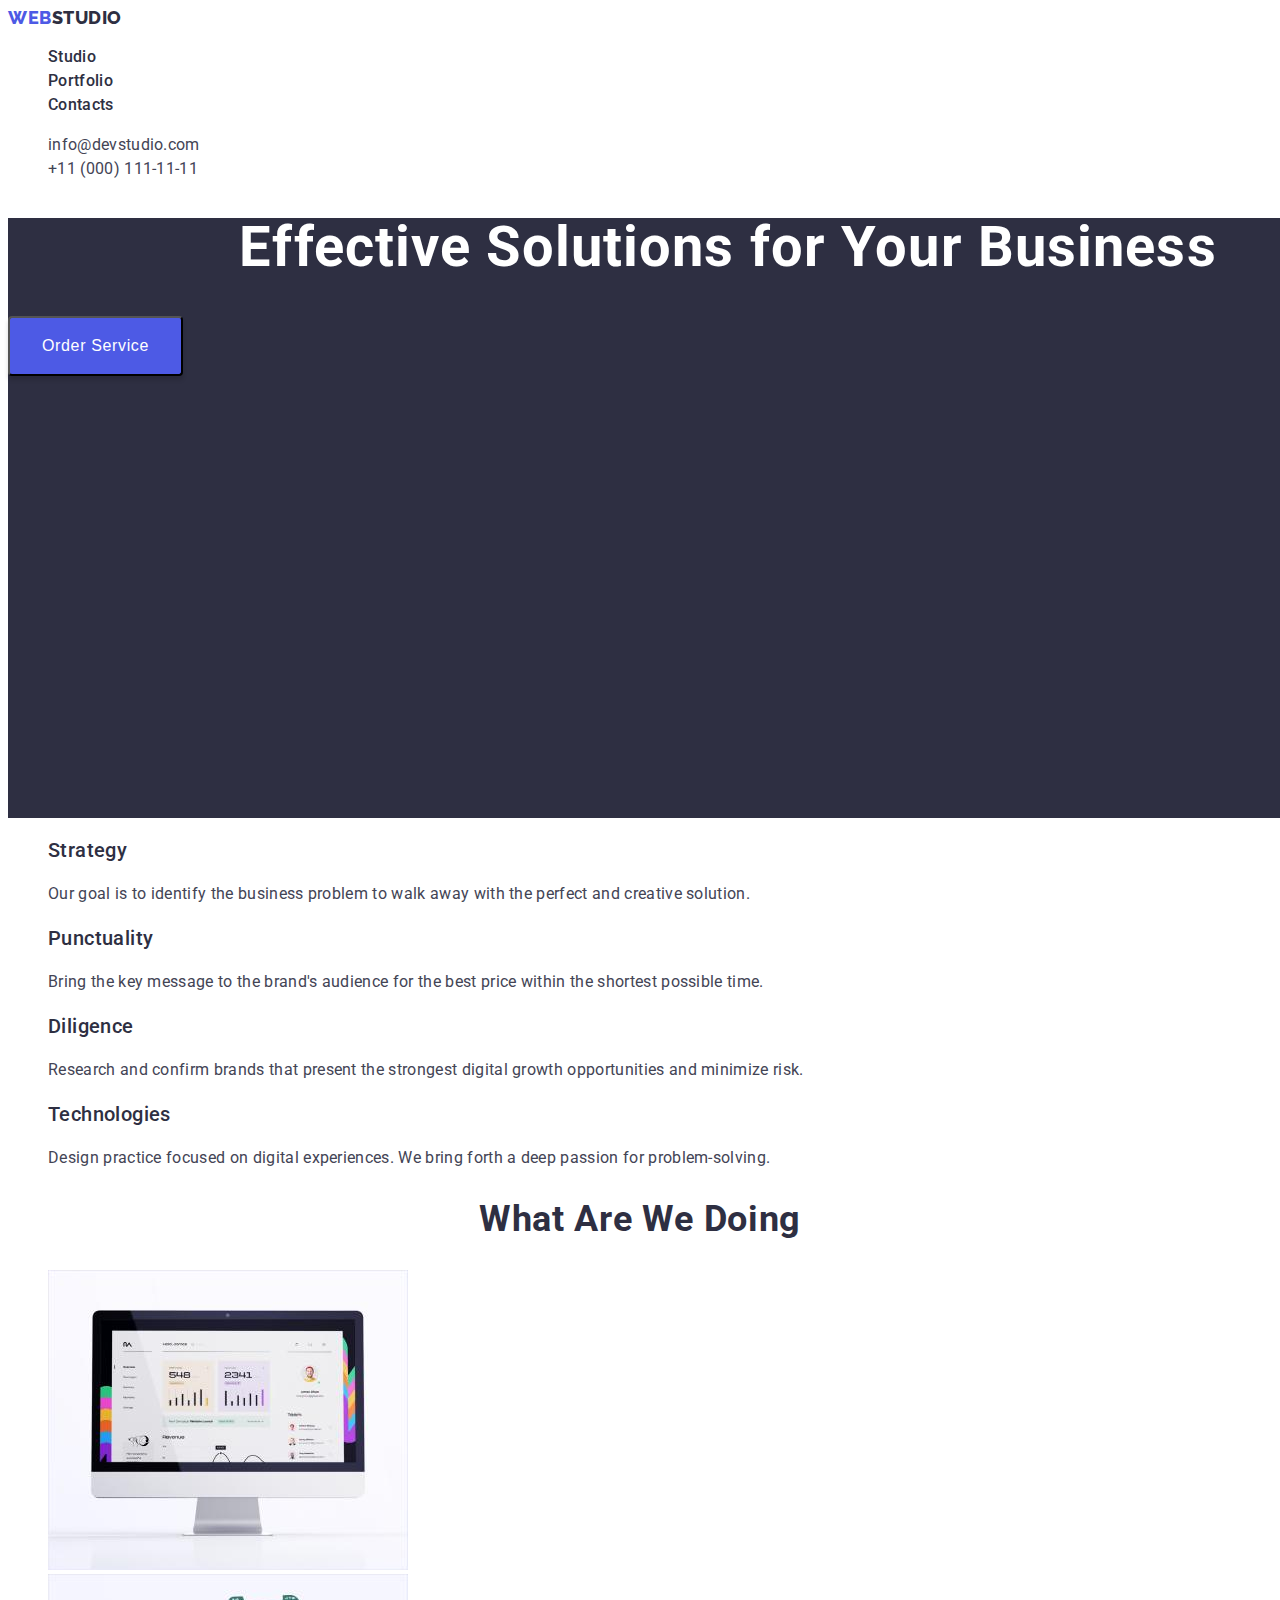
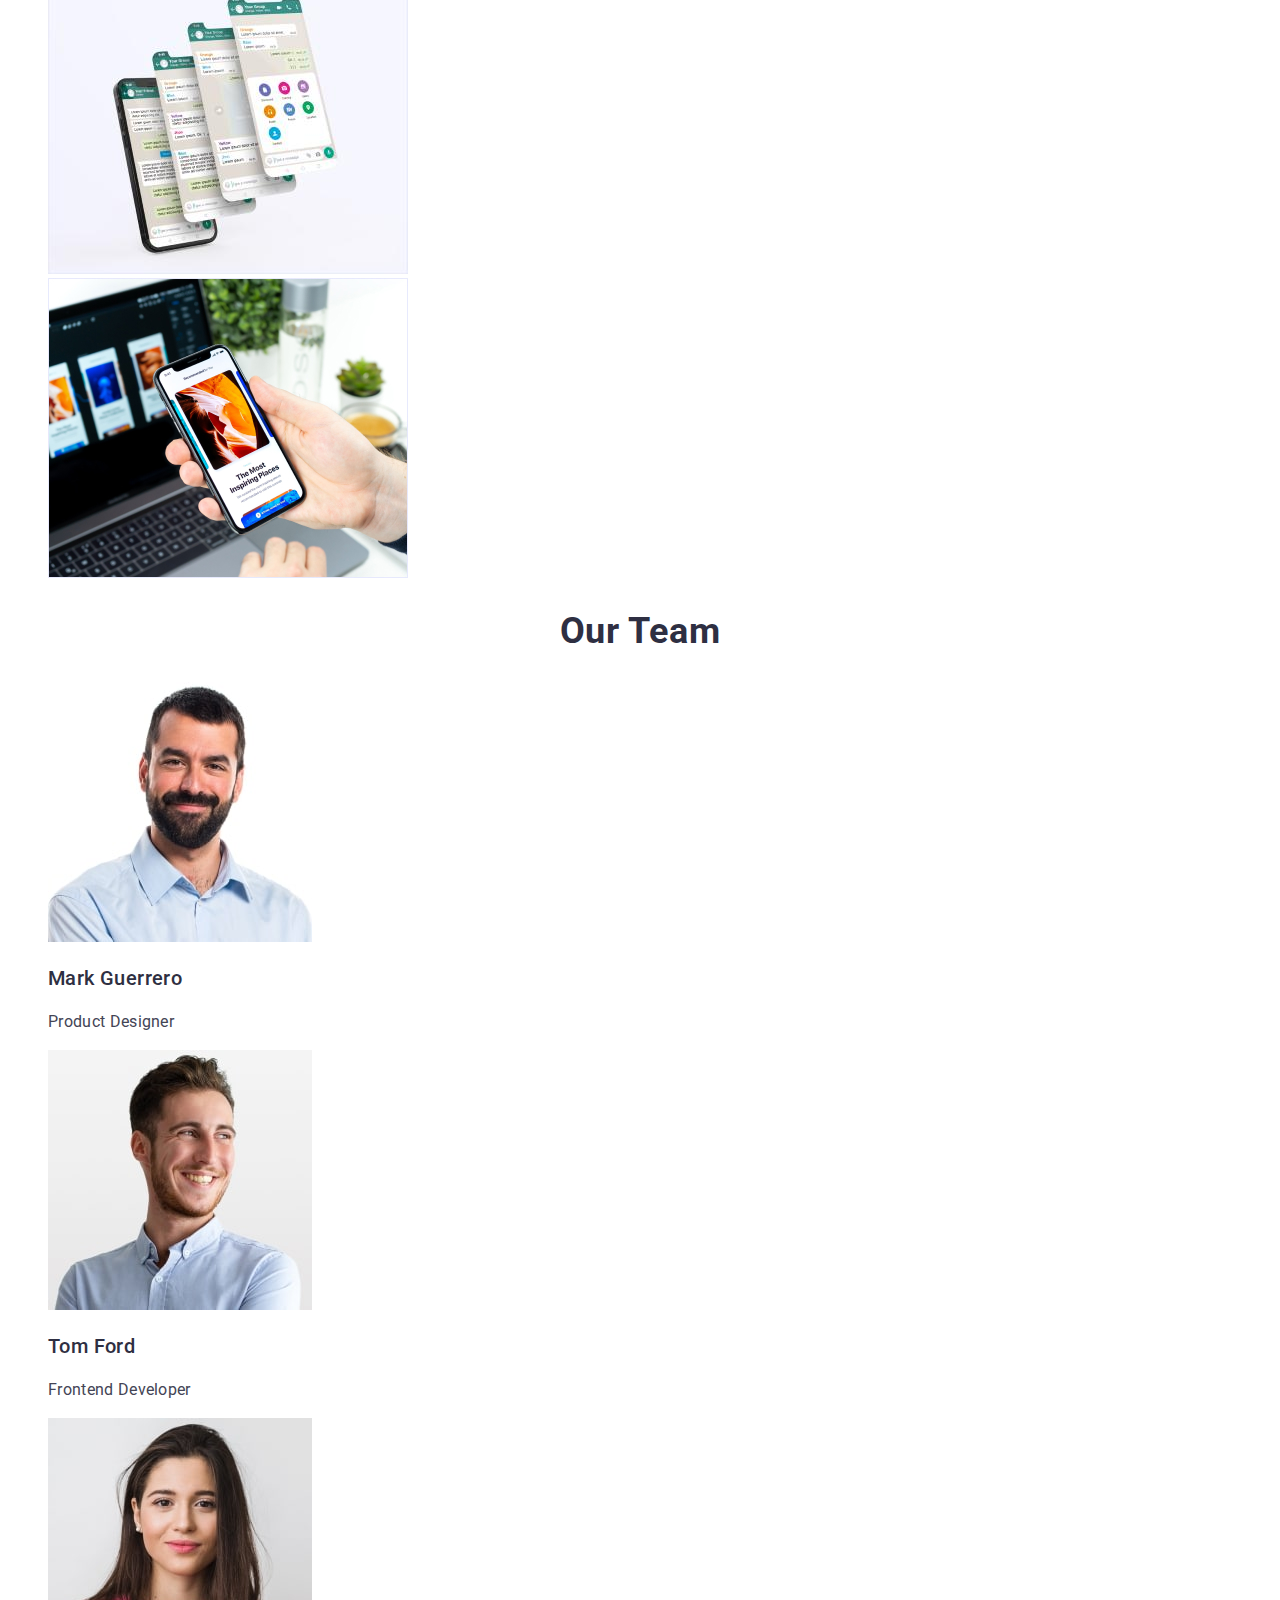
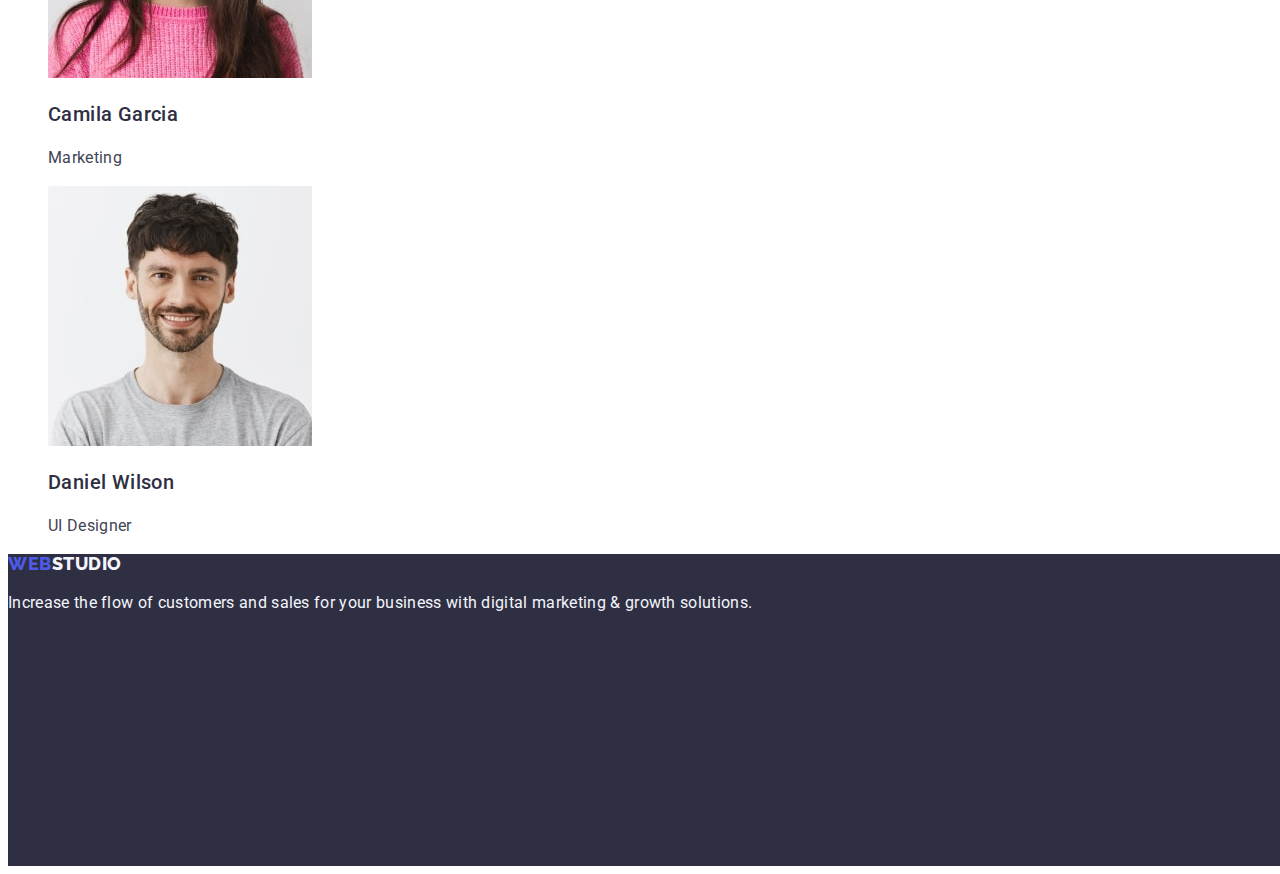
==== portfolio.html @ b6366879 "add styles to index page" ====
<!DOCTYPE html>
<html lang="en">
  <head>
    <meta charset="UTF-8" />
    <meta name="viewport" content="width=device-width, initial-scale=1.0" />
    <title>Portfolio</title>
    <link rel="preconnect" href="https://fonts.googleapis.com" />
    <link rel="preconnect" href="https://fonts.gstatic.com" crossorigin />
    <link
      href="https://fonts.googleapis.com/css2?family=Raleway:wght@800&family=Roboto:wght@400;500;700&display=swap"
      rel="stylesheet"
    />
    <link rel="stylesheet" href="./css/styles.css" />
  </head>
  <body>
    <header class="header">
      <nav class="nav">
        <a class="header-logo logo link" href="./index.html"
          >Web<span>Studio</span></a
        >
        <ul class="header-nav-list list">
          <li class="header-nav-item">
            <a class="header-link link" href="#">Studio</a>
          </li>
          <li class="header-nav-item">
            <a class="header-link link" href="#">Portfolio</a>
          </li>
          <li class="header-nav-item">
            <a class="header-link link" href="#">Contacts</a>
          </li>
        </ul>
      </nav>
      <address class="header-address">
        <ul class="header-address-list list">
          <li class="header-address-item">
            <a class="header-address-link link" href="mailto:info@devstudio.com"
              >info@devstudio.com</a
            ><br />
          </li>
          <li class="header-address-item">
            <a class="header-address-link link" href="tel:+110001111111"
              >+11 (000) 111-11-11</a
            >
          </li>
        </ul>
      </address>
    </header>
    <main>
      <section class="hero">
        <h1 class="hero-title">Effective Solutions for Your Business</h1>
        <button class="hero-btn" type="button">Order Service</button>
      </section>
      <section class="principles">
        <h2 class="principles-title">Our Principles</h2>
        <ul class="principles-list list">
          <li class="principles-list-item">
            <h3 class="principles-subtitle section-subtitle">Strategy</h3>
            <p class="principles-list-text item-text">
              Our goal is to identify the business problem to walk away with the
              perfect and creative solution.
            </p>
          </li>
          <li class="principles-list-item">
            <h3 class="principles-subtitle section-subtitle">Punctuality</h3>
            <p class="principles-list-text item-text">
              Bring the key message to the brand's audience for the best price
              within the shortest possible time.
            </p>
          </li>
          <li class="principles-list-item">
            <h3 class="principles-subtitle section-subtitle">Diligence</h3>
            <p class="principles-list-text item-text">
              Research and confirm brands that present the strongest digital
              growth opportunities and minimize risk.
            </p>
          </li>
          <li class="principles-list-item">
            <h3 class="principles-subtitle section-subtitle">Technologies</h3>
            <p class="principles-list-text item-text">
              Design practice focused on digital experiences. We bring forth a
              deep passion for problem-solving.
            </p>
          </li>
        </ul>
      </section>
      <section class="services">
        <h2 class="services-title section-title">What are we doing</h2>
        <ul class="services-list list">
          <li class="services-list-item">
            <img
              class="services-list-image"
              src="./images/section2/img_1.jpg"
              alt="computer"
              width="360"
            />
          </li>
          <li class="services-list-item">
            <img
              class="services-list-image"
              src="./images/section2/img_2.jpg"
              alt="four cellphones"
              width="360"
            />
          </li>
          <li class="services-list-item">
            <img
              class="services-list-image"
              src="./images/section2/img_3.jpg"
              alt="hand with cellpone with laptop on backstage"
              width="360"
            />
          </li>
        </ul>
      </section>
      <section class="team">
        <h2 class="team-title section-title">Our Team</h2>
        <ul class="team-list list">
          <li class="team-list-item">
            <img
              class="team-list-image"
              src="./images/section3/mark.jpg"
              alt="Mark photo"
              width="264"
            />
            <h3 class="team-subtitle section-subtitle">Mark Guerrero</h3>
            <p class="team-list-text item-text">Product Designer</p>
          </li>
          <li class="team-list-item">
            <img
              class="team-list-image"
              src="./images/section3/tom.jpg"
              alt="Tom photo"
              width="264"
            />
            <h3 class="team-subtitle section-subtitle">Tom Ford</h3>
            <p class="team-list-text item-text">Frontend Developer</p>
          </li>
          <li class="team-list-item">
            <img
              class="team-list-image"
              src="./images/section3/camila.jpg"
              alt="Camila photo"
              width="264"
            />
            <h3 class="team-subtitle section-subtitle">Camila Garcia</h3>
            <p class="team-list-text item-text">Marketing</p>
          </li>
          <li class="team-list-item">
            <img
              class="team-list-image"
              src="./images/section3/daniel.jpg"
              alt="Daniel photo"
              width="264"
            />
            <h3 class="team-subtitle section-subtitle">Daniel Wilson</h3>
            <p class="team-list-text item-text">UI Designer</p>
          </li>
        </ul>
      </section>
    </main>
    <footer class="footer">
      <a class="footer-logo logo link" href="./index.html"
        >Web<span>Studio</span></a
      >
      <p class="footer-text item-text">
        Increase the flow of customers and sales for your business with digital
        marketing & growth solutions.
      </p>
    </footer>
  </body>
</html>
---- css/styles.css ----
:root {
  font-family: Roboto;
  --white: #fff;
  --iris: #4D5AE5;
  --navyblue: #2E2F42;
  --slate: #434455;
  --cornflower: #E7E9FC;
  --cloud: #F4F4FD;
}

/* general styles */
.logo {
  color: var(--iris);
  font-size: 18px;
  font-family: Raleway;
  font-style: normal;
  font-weight: 800;
  line-height: 1.16;
  letter-spacing: 0.03em;
  text-transform: uppercase;
}

.header-logo span {
  color: var(--navyblue);
}

.link {
  text-decoration: none;
}

.list {
  list-style: none;
}

.section-title {
  color: var(--navyblue);
  text-align: center;
  font-size: 36px;
  font-style: normal;
  font-weight: 700;
  line-height: 1.11;
  letter-spacing: 0.02em;
  text-transform: capitalize;
}

.section-subtitle {
  color: var(--navyblue);
  font-size: 20px;
  font-style: normal;
  font-weight: 500;
  line-height: 1.2;
  letter-spacing: 0.02em;
}

.item-text {
  color: var(--slate);
  font-size: 16px;
  font-style: normal;
  font-weight: 400;
  line-height: 1.5;
  letter-spacing: 0.02em;
}

/* header */
.header-link {
  color: var(--navyblue);
  font-size: 16px;
  font-style: normal;
  font-weight: 500;
  line-height: 1.5;
  letter-spacing: 0.02em;
}

.header-address-link {
  color: var(--slate);
  font-size: 16px;
  font-style: normal;
  font-weight: 400;
  line-height: 1.5;
  letter-spacing: 0.02em;
}

/* hero section */
.hero {
  width: 1440px;
  height: 600px;
  top: 72px;
  background: var(--navyblue);
  box-sizing: border-box;
}

.hero-title {
  color: var(--white);
  text-align: center;
  font-size: 56px;
  font-style: normal;
  font-weight: 700;
  line-height: 1.07;
  letter-spacing: 0.02em;
}

.hero-btn {
  border-radius: 4px;
  background: var(--iris);
  box-shadow: 0px 4px 4px 0px rgba(0, 0, 0, 0.15);
  display: inline-flex;
  padding: 16px 32px;
  align-items: flex-start;
  gap: 10px;
  color: var(--white);
  font-size: 16px;
  font-style: normal;
  font-weight: 500;
  line-height: 1.5;
  letter-spacing: 0.04em;
}

/* principles section */
.principles-title {
  display: none;
}

/* services section */
.services-list-image {
  width: 360px;
  height: 300px;
}

/* team section */
.team-list-image {
  width: 264px;
  height: 260px;
}

/* footer */
.footer {
  width: 1440px;
  height: 312px;
  flex-shrink: 0;
  background: var(--navyblue);
}
.footer-logo span, 
.footer-text {
  color: var(--cloud);
}
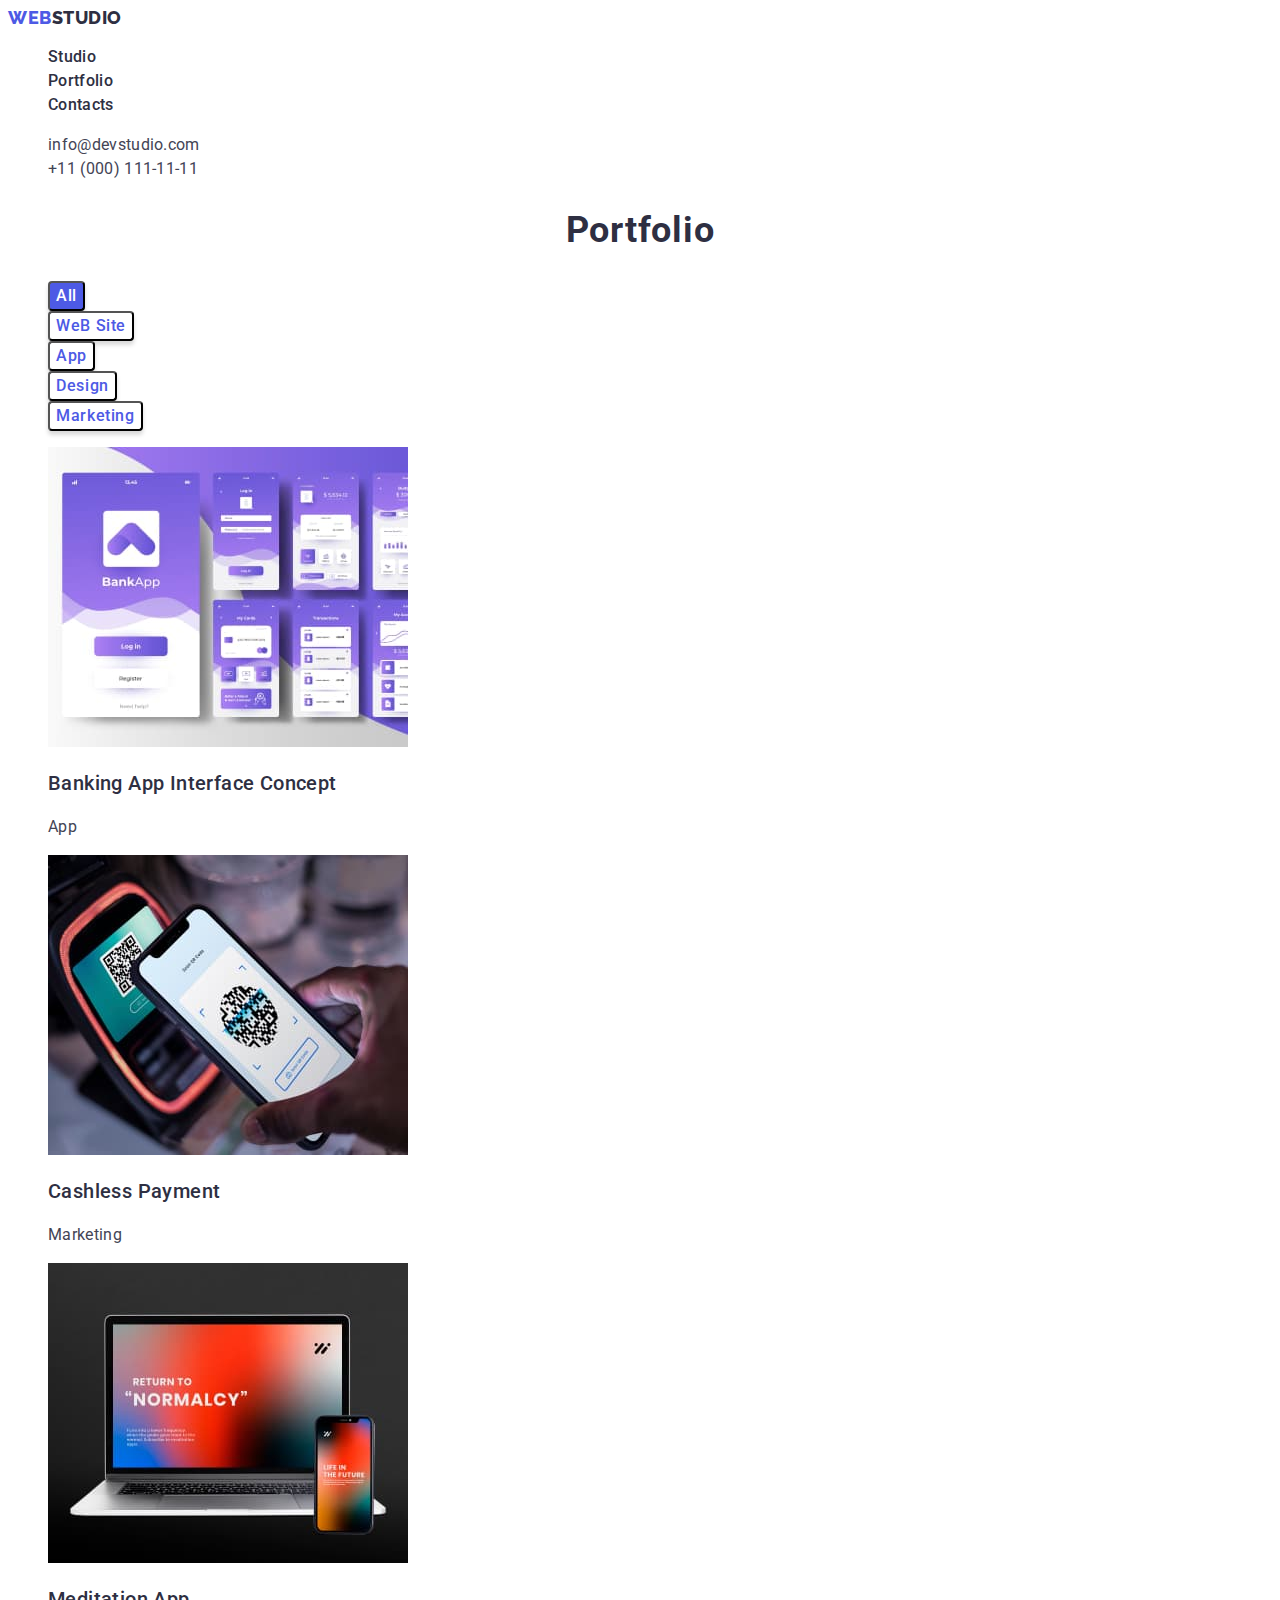
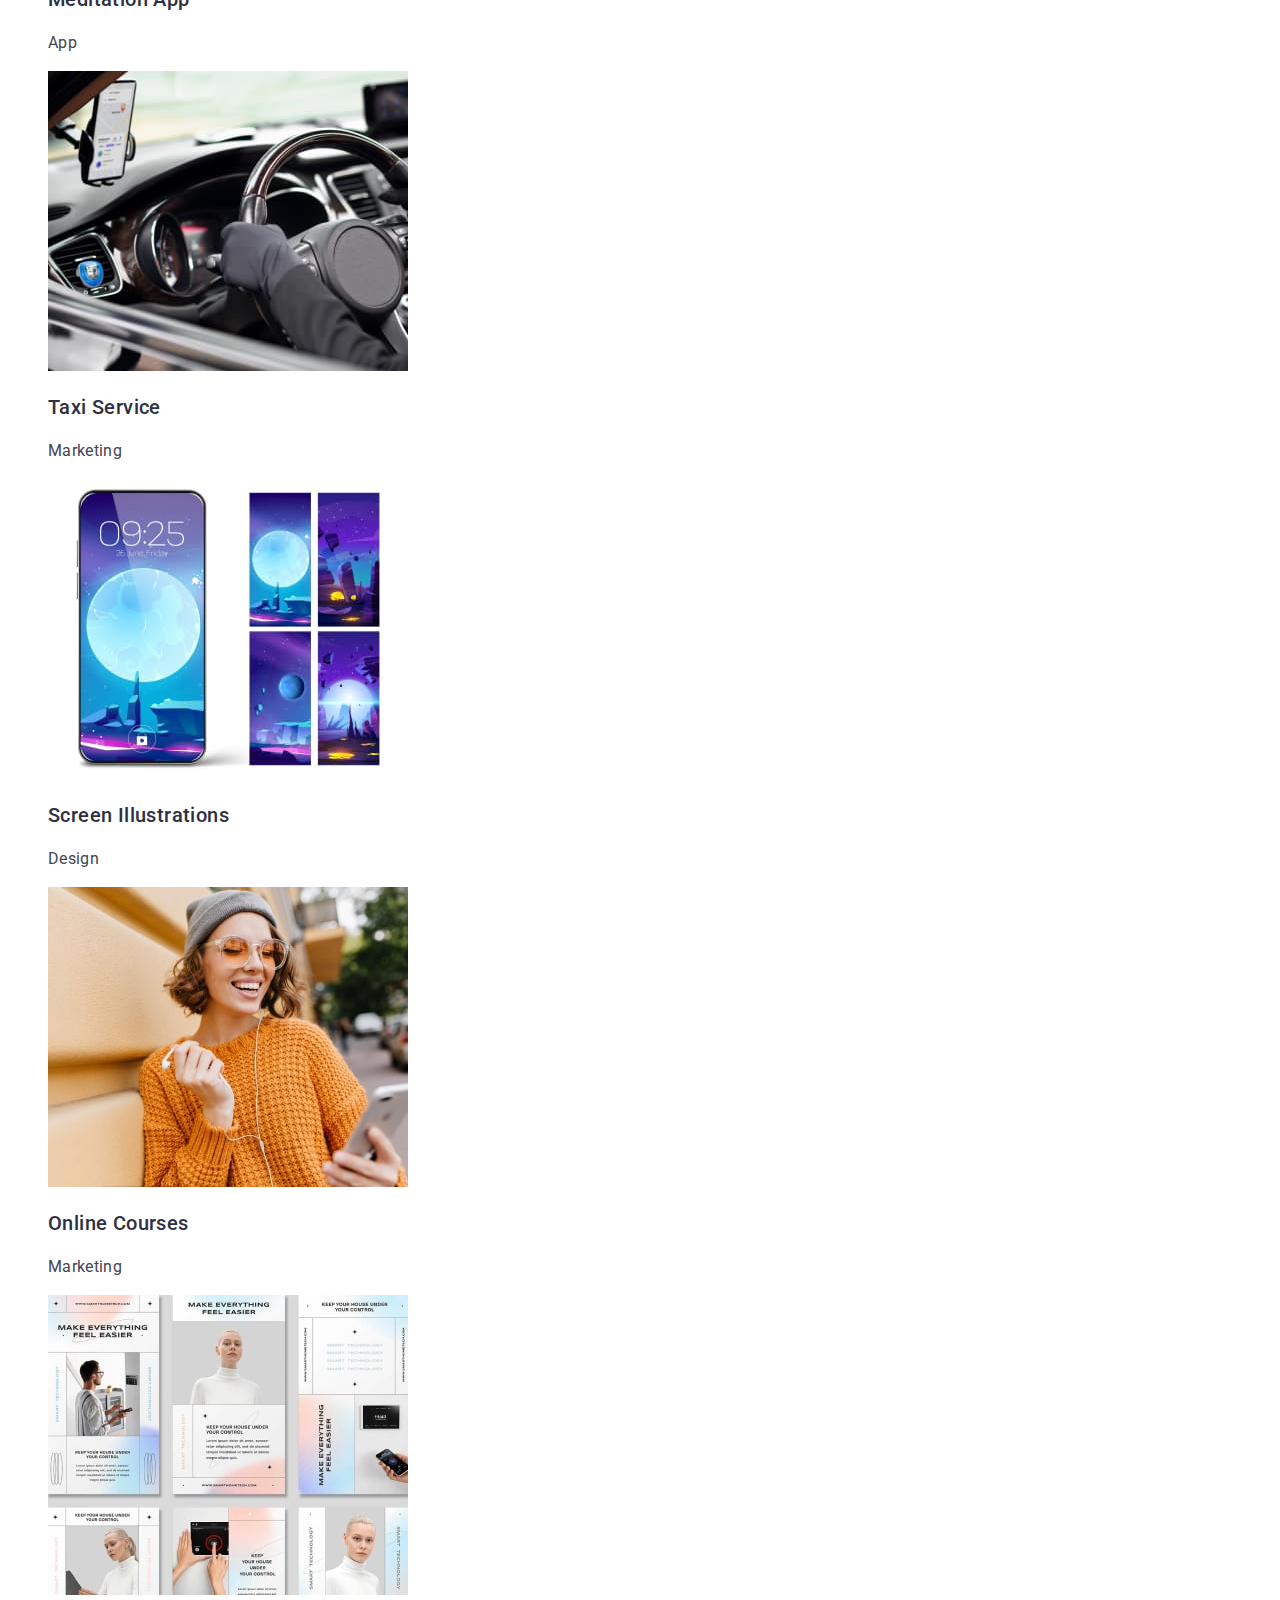
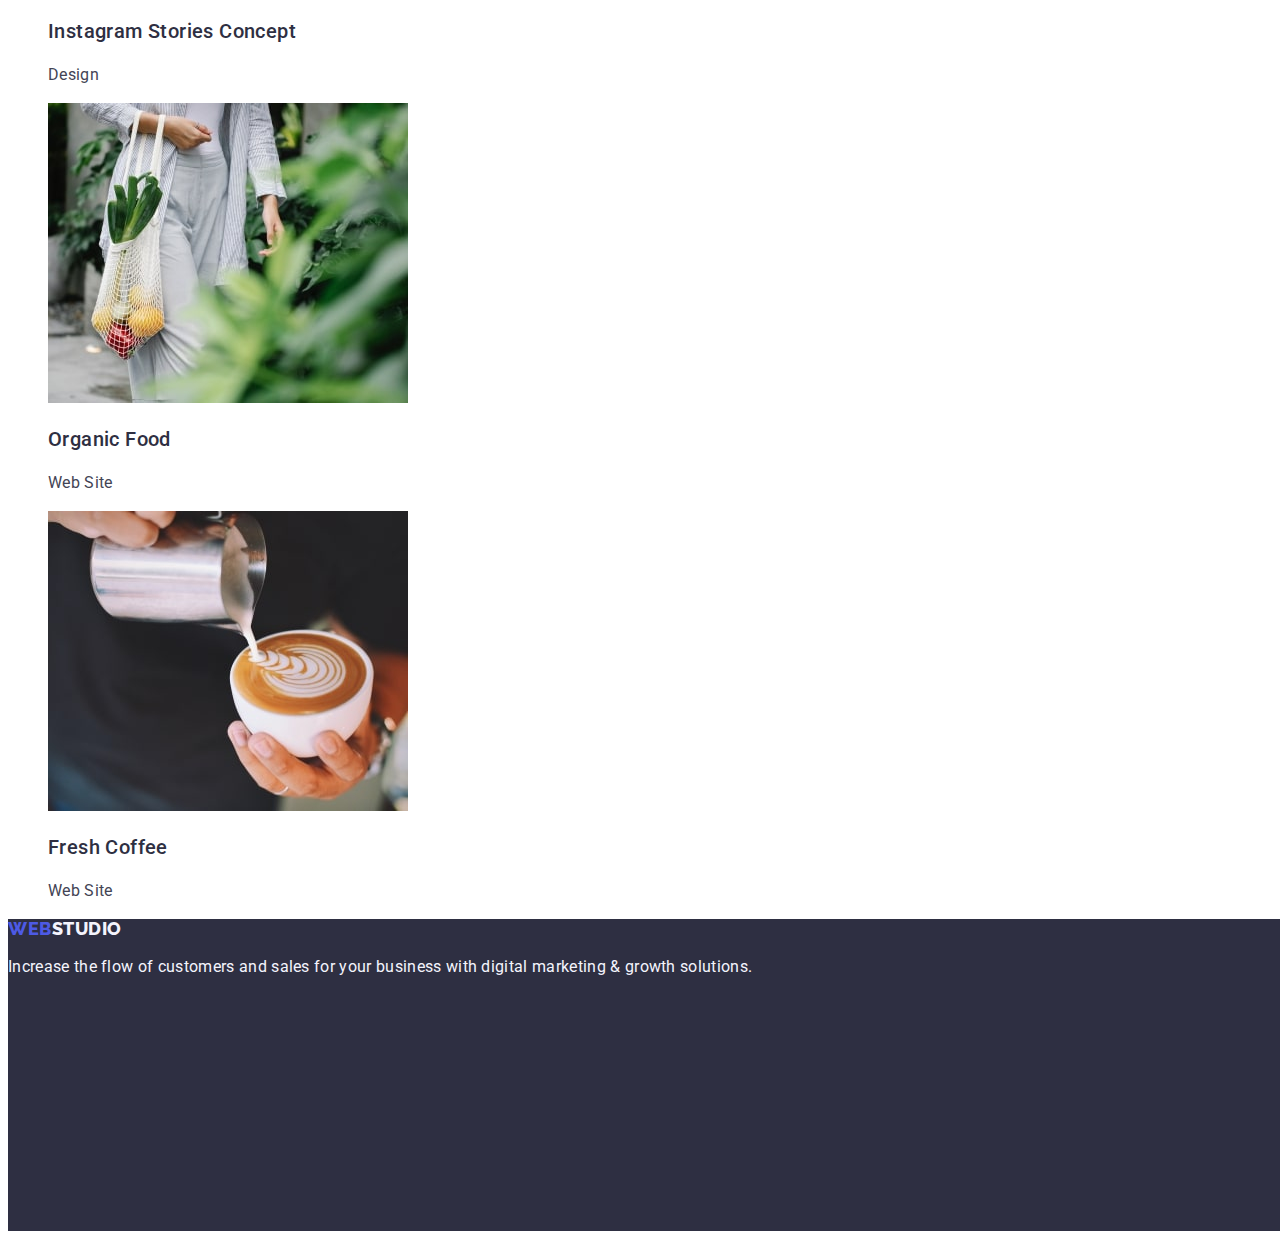
==== commit 6b559c74: "add portfolio page" ====
--- a/portfolio.html
+++ b/portfolio.html
@@ -20,7 +20,7 @@
         >
         <ul class="header-nav-list list">
           <li class="header-nav-item">
-            <a class="header-link link" href="#">Studio</a>
+            <a class="header-link link" href="./index.html">Studio</a>
           </li>
           <li class="header-nav-item">
             <a class="header-link link" href="#">Portfolio</a>
@@ -35,7 +35,7 @@
           <li class="header-address-item">
             <a class="header-address-link link" href="mailto:info@devstudio.com"
               >info@devstudio.com</a
-            ><br />
+            >
           </li>
           <li class="header-address-item">
             <a class="header-address-link link" href="tel:+110001111111"
@@ -46,114 +46,150 @@
       </address>
     </header>
     <main>
-      <section class="hero">
-        <h1 class="hero-title">Effective Solutions for Your Business</h1>
-        <button class="hero-btn" type="button">Order Service</button>
-      </section>
-      <section class="principles">
-        <h2 class="principles-title">Our Principles</h2>
-        <ul class="principles-list list">
-          <li class="principles-list-item">
-            <h3 class="principles-subtitle section-subtitle">Strategy</h3>
-            <p class="principles-list-text item-text">
-              Our goal is to identify the business problem to walk away with the
-              perfect and creative solution.
-            </p>
-          </li>
-          <li class="principles-list-item">
-            <h3 class="principles-subtitle section-subtitle">Punctuality</h3>
-            <p class="principles-list-text item-text">
-              Bring the key message to the brand's audience for the best price
-              within the shortest possible time.
-            </p>
-          </li>
-          <li class="principles-list-item">
-            <h3 class="principles-subtitle section-subtitle">Diligence</h3>
-            <p class="principles-list-text item-text">
-              Research and confirm brands that present the strongest digital
-              growth opportunities and minimize risk.
-            </p>
-          </li>
-          <li class="principles-list-item">
-            <h3 class="principles-subtitle section-subtitle">Technologies</h3>
-            <p class="principles-list-text item-text">
-              Design practice focused on digital experiences. We bring forth a
-              deep passion for problem-solving.
-            </p>
-          </li>
-        </ul>
-      </section>
-      <section class="services">
-        <h2 class="services-title section-title">What are we doing</h2>
-        <ul class="services-list list">
-          <li class="services-list-item">
-            <img
-              class="services-list-image"
-              src="./images/section2/img_1.jpg"
-              alt="computer"
-              width="360"
-            />
-          </li>
-          <li class="services-list-item">
-            <img
-              class="services-list-image"
-              src="./images/section2/img_2.jpg"
-              alt="four cellphones"
-              width="360"
-            />
-          </li>
-          <li class="services-list-item">
-            <img
-              class="services-list-image"
-              src="./images/section2/img_3.jpg"
-              alt="hand with cellpone with laptop on backstage"
-              width="360"
-            />
-          </li>
-        </ul>
-      </section>
-      <section class="team">
-        <h2 class="team-title section-title">Our Team</h2>
-        <ul class="team-list list">
-          <li class="team-list-item">
-            <img
-              class="team-list-image"
-              src="./images/section3/mark.jpg"
-              alt="Mark photo"
-              width="264"
-            />
-            <h3 class="team-subtitle section-subtitle">Mark Guerrero</h3>
-            <p class="team-list-text item-text">Product Designer</p>
-          </li>
-          <li class="team-list-item">
-            <img
-              class="team-list-image"
-              src="./images/section3/tom.jpg"
-              alt="Tom photo"
-              width="264"
-            />
-            <h3 class="team-subtitle section-subtitle">Tom Ford</h3>
-            <p class="team-list-text item-text">Frontend Developer</p>
-          </li>
-          <li class="team-list-item">
-            <img
-              class="team-list-image"
-              src="./images/section3/camila.jpg"
-              alt="Camila photo"
-              width="264"
-            />
-            <h3 class="team-subtitle section-subtitle">Camila Garcia</h3>
-            <p class="team-list-text item-text">Marketing</p>
-          </li>
-          <li class="team-list-item">
-            <img
-              class="team-list-image"
-              src="./images/section3/daniel.jpg"
-              alt="Daniel photo"
-              width="264"
-            />
-            <h3 class="team-subtitle section-subtitle">Daniel Wilson</h3>
-            <p class="team-list-text item-text">UI Designer</p>
+      <section class="portfolio">
+        <h2 class="portfolio-title section-title">Portfolio</h2>
+        <ul class="portfolio-filter list">
+          <li class="portfolio-filter-item">
+            <button class="portfolio-filter-btn btn btn-primary" type="button">
+              All
+            </button>
+          </li>
+          <li class="portfolio-filter-item">
+            <button class="portfolio-filter-btn btn" type="button">
+              WeB Site
+            </button>
+          </li>
+          <li class="portfolio-filter-item">
+            <button class="portfolio-filter-btn btn" type="button">App</button>
+          </li>
+          <li class="portfolio-filter-item">
+            <button class="portfolio-filter-btn btn" type="button">
+              Design
+            </button>
+          </li>
+          <li class="portfolio-filter-item">
+            <button class="portfolio-filter-btn btn" type="button">
+              Marketing
+            </button>
+          </li>
+        </ul>
+        <ul class="portfolio-showcase list">
+          <li class="portfolio-showcase-item">
+            <img
+              class="portfolio-showcase-image"
+              src="./images/portfolio/banking_app.jpg"
+              alt="Application pages"
+              width="360"
+              height="300"
+            />
+            <h3 class="portfolio-showcase-subtitle section-subtitle">
+              Banking App Interface Concept
+            </h3>
+            <p class="portfolio-showcase-text item-text">App</p>
+          </li>
+          <li class="portfolio-showcase-item">
+            <img
+              class="portfolio-showcase-image"
+              src="./images/portfolio/payment.jpg"
+              alt="Payment with cellpone"
+              width="360"
+              height="300"
+            />
+            <h3 class="portfolio-showcase-subtitle section-subtitle">
+              Cashless Payment
+            </h3>
+            <p class="portfolio-showcase-text item-text">Marketing</p>
+          </li>
+          <li class="portfolio-showcase-item">
+            <img
+              class="portfolio-showcase-image"
+              src="./images/portfolio/mediation_app.jpg"
+              alt="Laptop and cellpone with application"
+              width="360"
+              height="300"
+            />
+            <h3 class="portfolio-showcase-subtitle section-subtitle">
+              Meditation App
+            </h3>
+            <p class="portfolio-showcase-text item-text">App</p>
+          </li>
+          <li class="portfolio-showcase-item">
+            <img
+              class="portfolio-showcase-image"
+              src="./images/portfolio/taxi_service.jpg"
+              alt="Car interior with driver"
+              width="360"
+              height="300"
+            />
+            <h3 class="portfolio-showcase-subtitle section-subtitle">
+              Taxi Service
+            </h3>
+            <p class="portfolio-showcase-text item-text">Marketing</p>
+          </li>
+          <li class="portfolio-showcase-item">
+            <img
+              class="portfolio-showcase-image"
+              src="./images/portfolio/illustrations.jpg"
+              alt="Application screenshots"
+              width="360"
+              height="300"
+            />
+            <h3 class="portfolio-showcase-subtitle section-subtitle">
+              Screen Illustrations
+            </h3>
+            <p class="portfolio-showcase-text item-text">Design</p>
+          </li>
+          <li class="portfolio-showcase-item">
+            <img
+              class="portfolio-showcase-image"
+              src="./images/portfolio/courses.jpg"
+              alt="Girl smiling with phone"
+              width="360"
+              height="300"
+            />
+            <h3 class="portfolio-showcase-subtitle section-subtitle">
+              Online Courses
+            </h3>
+            <p class="portfolio-showcase-text item-text">Marketing</p>
+          </li>
+          <li class="portfolio-showcase-item">
+            <img
+              class="portfolio-showcase-image"
+              src="./images/portfolio/instagam.jpg"
+              alt="Instagram pages examples"
+              width="360"
+              height="300"
+            />
+            <h3 class="portfolio-showcase-subtitle section-subtitle">
+              Instagram Stories Concept
+            </h3>
+            <p class="portfolio-showcase-text item-text">Design</p>
+          </li>
+          <li class="portfolio-showcase-item">
+            <img
+              class="portfolio-showcase-image"
+              src="./images/portfolio/organic_food.jpg"
+              alt="Person with fruits in the bag"
+              width="360"
+              height="300"
+            />
+            <h3 class="portfolio-showcase-subtitle section-subtitle">
+              Organic Food
+            </h3>
+            <p class="portfolio-showcase-text item-text">Web Site</p>
+          </li>
+          <li class="portfolio-showcase-item">
+            <img
+              class="portfolio-showcase-image"
+              src="./images/portfolio/coffee.jpg"
+              alt="Coffee making process"
+              width="360"
+              height="300"
+            />
+            <h3 class="portfolio-showcase-subtitle section-subtitle">
+              Fresh Coffee
+            </h3>
+            <p class="portfolio-showcase-text item-text">Web Site</p>
           </li>
         </ul>
       </section>
--- a/css/styles.css
+++ b/css/styles.css
@@ -6,6 +6,7 @@
   --slate: #434455;
   --cornflower: #E7E9FC;
   --cloud: #F4F4FD;
+  --ocean: #404BBF;
 }
 
 /* general styles */
@@ -61,6 +62,10 @@
   letter-spacing: 0.02em;
 }
 
+.btn {
+  cursor: pointer;
+}
+
 /* header */
 .header-link {
   color: var(--navyblue);
@@ -80,6 +85,9 @@
   letter-spacing: 0.02em;
 }
 
+.header-link:hover {
+  color: var(--ocean);
+}
 /* hero section */
 .hero {
   width: 1440px;
@@ -120,18 +128,6 @@
   display: none;
 }
 
-/* services section */
-.services-list-image {
-  width: 360px;
-  height: 300px;
-}
-
-/* team section */
-.team-list-image {
-  width: 264px;
-  height: 260px;
-}
-
 /* footer */
 .footer {
   width: 1440px;
@@ -143,3 +139,28 @@
 .footer-text {
   color: var(--cloud);
 }
+
+/* portfolio */
+.portfolio-filter-btn {
+  border-radius: 4px;
+  background: var(--white);
+  box-shadow: 0px 4px 4px 0px rgba(0, 0, 0, 0.15);
+  color: var(--iris);
+  text-align: center;
+  font-size: 16px;
+  font-family: inherit;
+  font-style: normal;
+  font-weight: 500;
+  line-height: 1.5;
+  letter-spacing: 0.04em;
+}
+
+.btn-primary {
+  background: var(--iris);
+  color: var(--white);
+}
+
+.btn:hover {
+  background: var(--ocean);
+  color: var(--white);
+}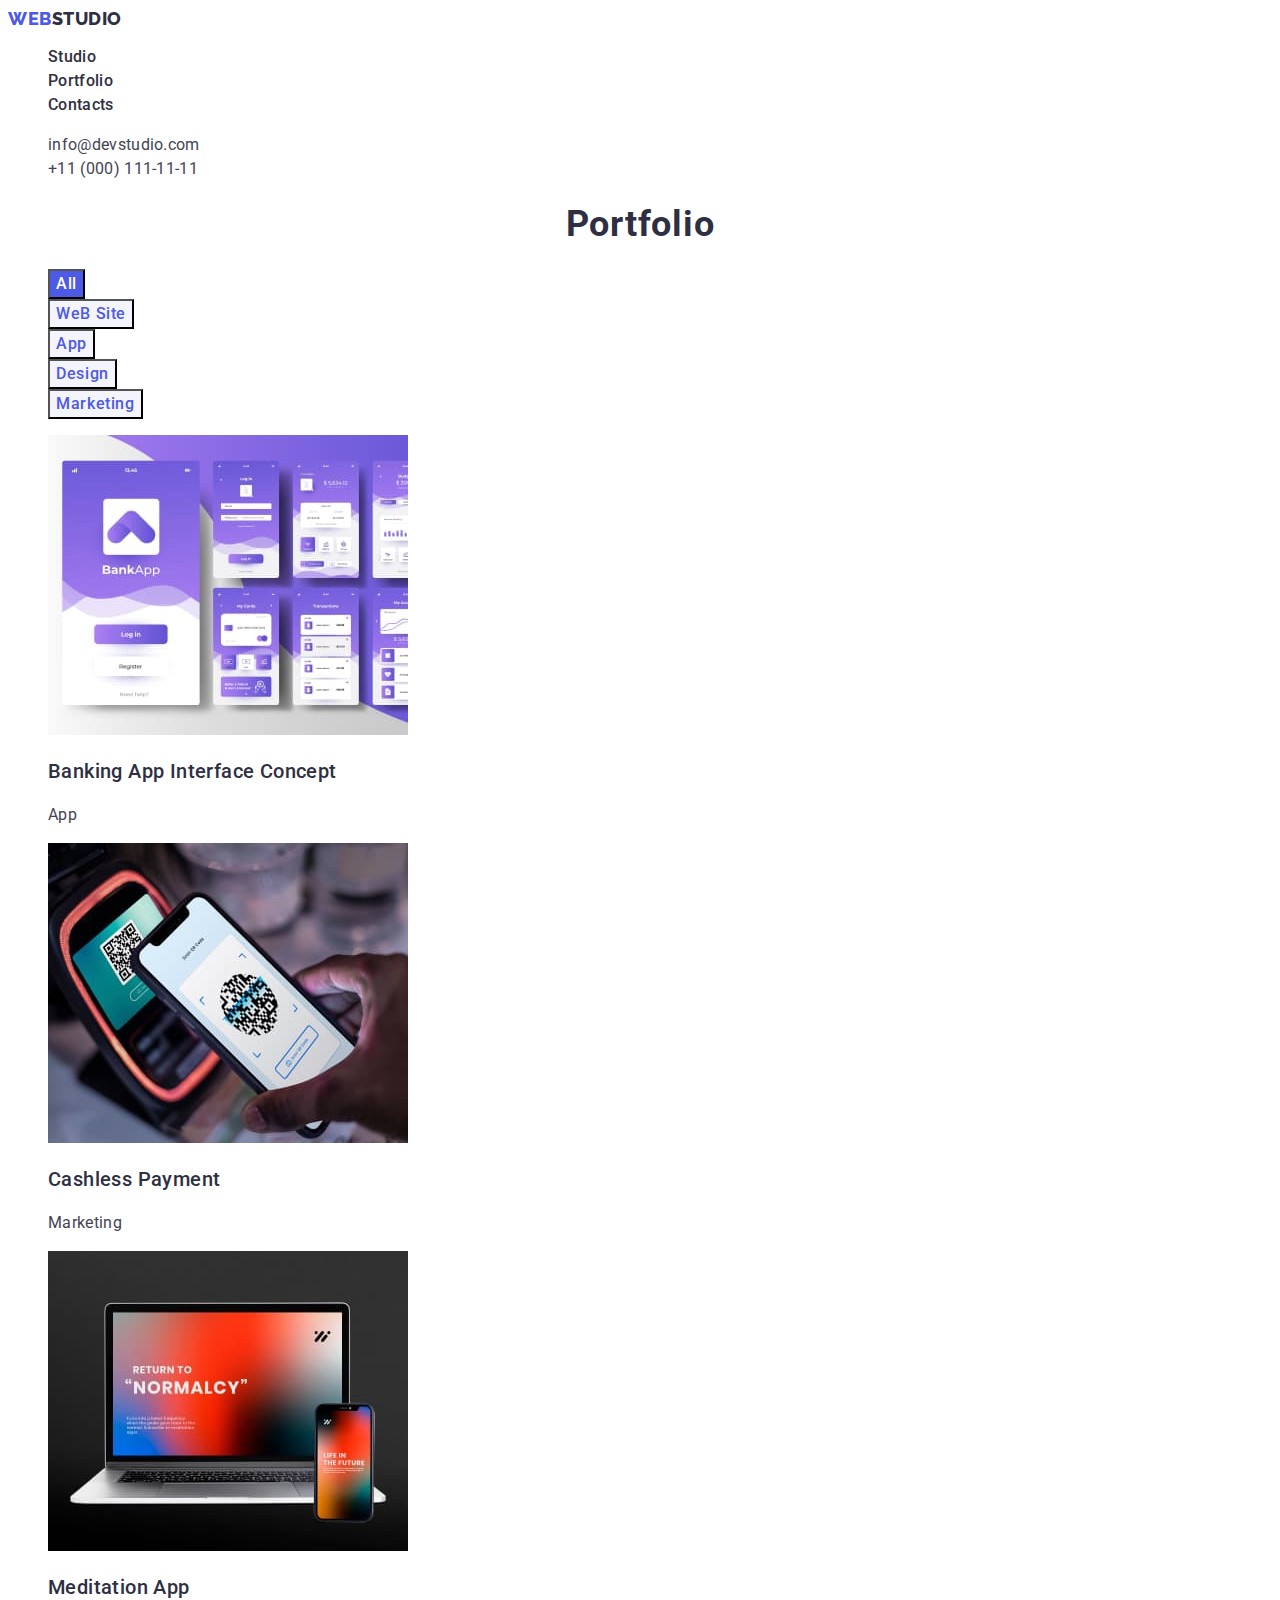
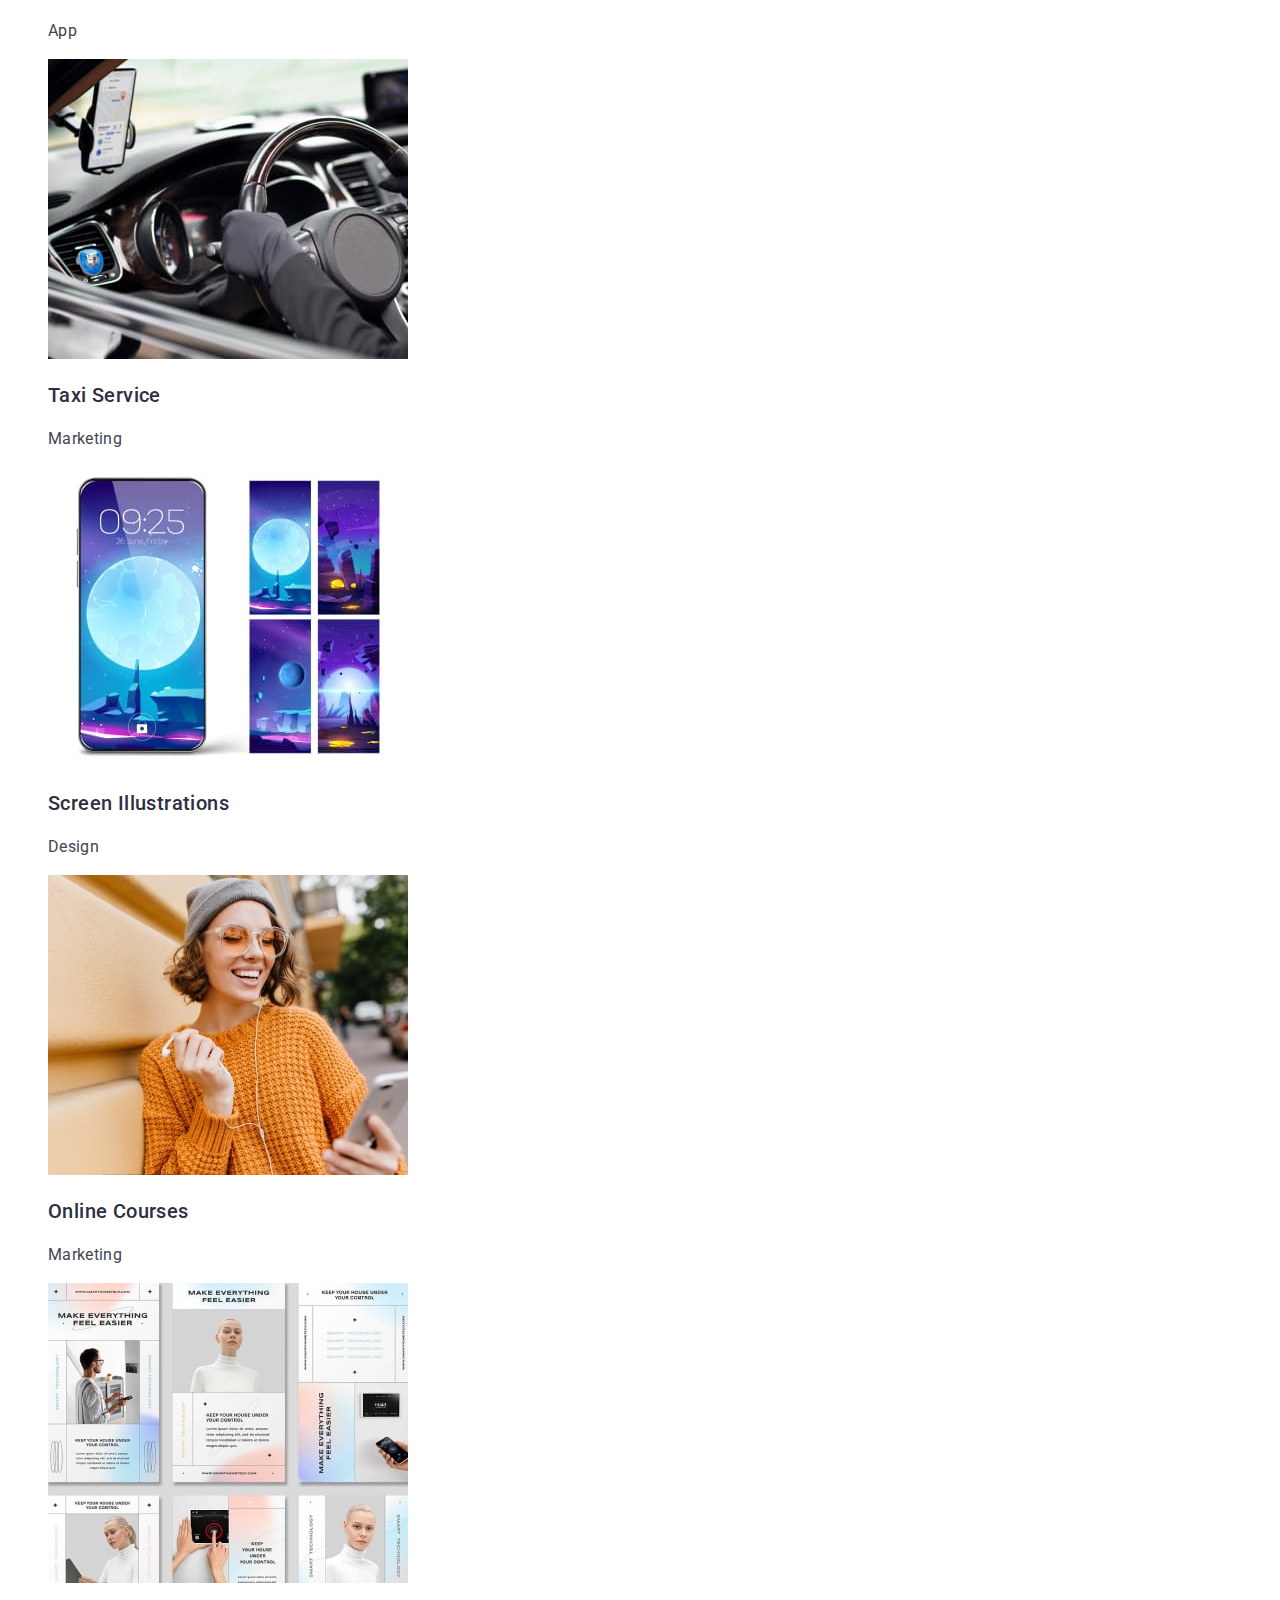
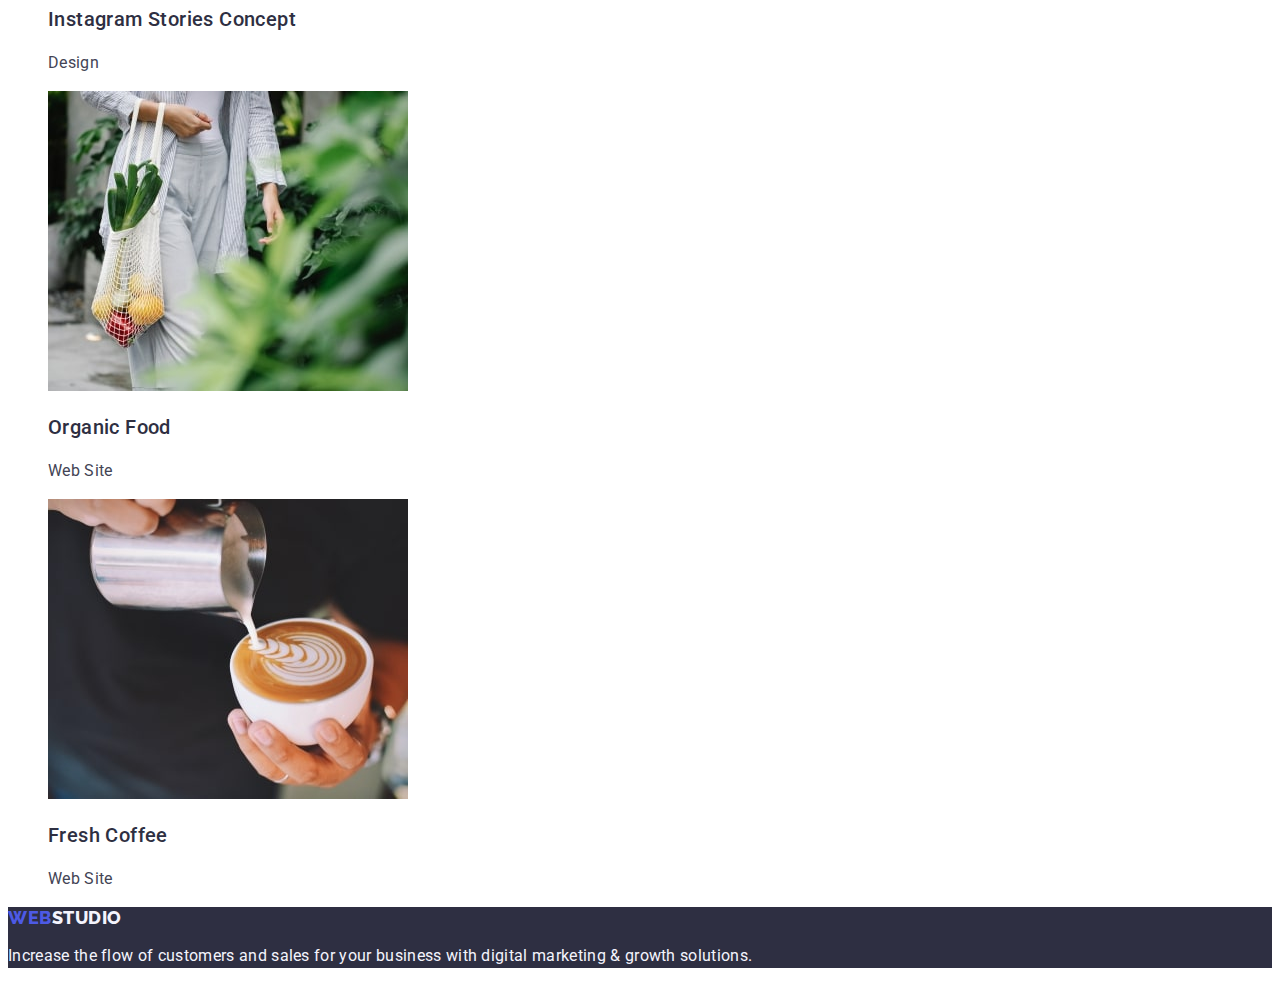
==== commit 247fd628: "fix mistakes due to tests results" ====
--- a/portfolio.html
+++ b/portfolio.html
@@ -23,10 +23,10 @@
             <a class="header-link link" href="./index.html">Studio</a>
           </li>
           <li class="header-nav-item">
-            <a class="header-link link" href="#">Portfolio</a>
+            <a class="header-link link" href="">Portfolio</a>
           </li>
           <li class="header-nav-item">
-            <a class="header-link link" href="#">Contacts</a>
+            <a class="header-link link" href="">Contacts</a>
           </li>
         </ul>
       </nav>
@@ -47,7 +47,7 @@
     </header>
     <main>
       <section class="portfolio">
-        <h2 class="portfolio-title section-title">Portfolio</h2>
+        <h1 class="portfolio-title section-title">Portfolio</h1>
         <ul class="portfolio-filter list">
           <li class="portfolio-filter-item">
             <button class="portfolio-filter-btn btn btn-primary" type="button">
@@ -55,20 +55,22 @@
             </button>
           </li>
           <li class="portfolio-filter-item">
-            <button class="portfolio-filter-btn btn" type="button">
+            <button class="portfolio-filter-btn btn btn-light" type="button">
               WeB Site
             </button>
           </li>
           <li class="portfolio-filter-item">
-            <button class="portfolio-filter-btn btn" type="button">App</button>
-          </li>
-          <li class="portfolio-filter-item">
-            <button class="portfolio-filter-btn btn" type="button">
+            <button class="portfolio-filter-btn btn btn-light" type="button">
+              App
+            </button>
+          </li>
+          <li class="portfolio-filter-item">
+            <button class="portfolio-filter-btn btn btn-light" type="button">
               Design
             </button>
           </li>
           <li class="portfolio-filter-item">
-            <button class="portfolio-filter-btn btn" type="button">
+            <button class="portfolio-filter-btn btn btn-light" type="button">
               Marketing
             </button>
           </li>
--- a/css/styles.css
+++ b/css/styles.css
@@ -1,5 +1,5 @@
 :root {
-  font-family: Roboto;
+  font-family: "Roboto", sans-serif;
   --white: #fff;
   --iris: #4D5AE5;
   --navyblue: #2E2F42;
@@ -7,16 +7,18 @@
   --cornflower: #E7E9FC;
   --cloud: #F4F4FD;
   --ocean: #404BBF;
+  color: var(--slate);
+  background-color: var(--white);
 }
 
 /* general styles */
 .logo {
   color: var(--iris);
   font-size: 18px;
-  font-family: Raleway;
+  font-family: "Raleway", sans-serif;
   font-style: normal;
   font-weight: 800;
-  line-height: 1.16;
+  line-height: 1.17;
   letter-spacing: 0.03em;
   text-transform: uppercase;
 }
@@ -64,9 +66,34 @@
 
 .btn {
   cursor: pointer;
+  font-family: inherit;
+  font-size: 16px;
+  font-style: normal;
+  font-weight: 500;
+  line-height: 1.5;
+  letter-spacing: 0.04em;
+}
+
+.btn-primary {
+  background: var(--iris);
+  color: var(--white);
+}
+
+.btn-light {
+  background: var(--cloud);
+  color: var(--iris);
+}
+
+.btn:hover {
+  background: var(--ocean);
+  color: var(--white);
 }
 
 /* header */
+.header-address {
+  font-style: normal;
+}
+
 .header-link {
   color: var(--navyblue);
   font-size: 16px;
@@ -85,16 +112,13 @@
   letter-spacing: 0.02em;
 }
 
-.header-link:hover {
+.header-link:hover,
+.header-link:focus {
   color: var(--ocean);
 }
 /* hero section */
 .hero {
-  width: 1440px;
-  height: 600px;
-  top: 72px;
   background: var(--navyblue);
-  box-sizing: border-box;
 }
 
 .hero-title {
@@ -107,60 +131,32 @@
   letter-spacing: 0.02em;
 }
 
-.hero-btn {
-  border-radius: 4px;
-  background: var(--iris);
-  box-shadow: 0px 4px 4px 0px rgba(0, 0, 0, 0.15);
-  display: inline-flex;
-  padding: 16px 32px;
-  align-items: flex-start;
-  gap: 10px;
-  color: var(--white);
-  font-size: 16px;
-  font-style: normal;
-  font-weight: 500;
-  line-height: 1.5;
-  letter-spacing: 0.04em;
-}
-
 /* principles section */
 .principles-title {
   display: none;
 }
 
+/* team section */
+.team {
+  background-color: var(--cloud);
+}
+
+.team-list {
+  background-color: var(--white);
+}
+
 /* footer */
 .footer {
-  width: 1440px;
-  height: 312px;
-  flex-shrink: 0;
   background: var(--navyblue);
 }
+
 .footer-logo span, 
 .footer-text {
   color: var(--cloud);
 }
 
 /* portfolio */
-.portfolio-filter-btn {
-  border-radius: 4px;
-  background: var(--white);
-  box-shadow: 0px 4px 4px 0px rgba(0, 0, 0, 0.15);
-  color: var(--iris);
-  text-align: center;
-  font-size: 16px;
-  font-family: inherit;
-  font-style: normal;
-  font-weight: 500;
-  line-height: 1.5;
-  letter-spacing: 0.04em;
-}
 
-.btn-primary {
-  background: var(--iris);
-  color: var(--white);
-}
 
-.btn:hover {
-  background: var(--ocean);
-  color: var(--white);
-}+
+
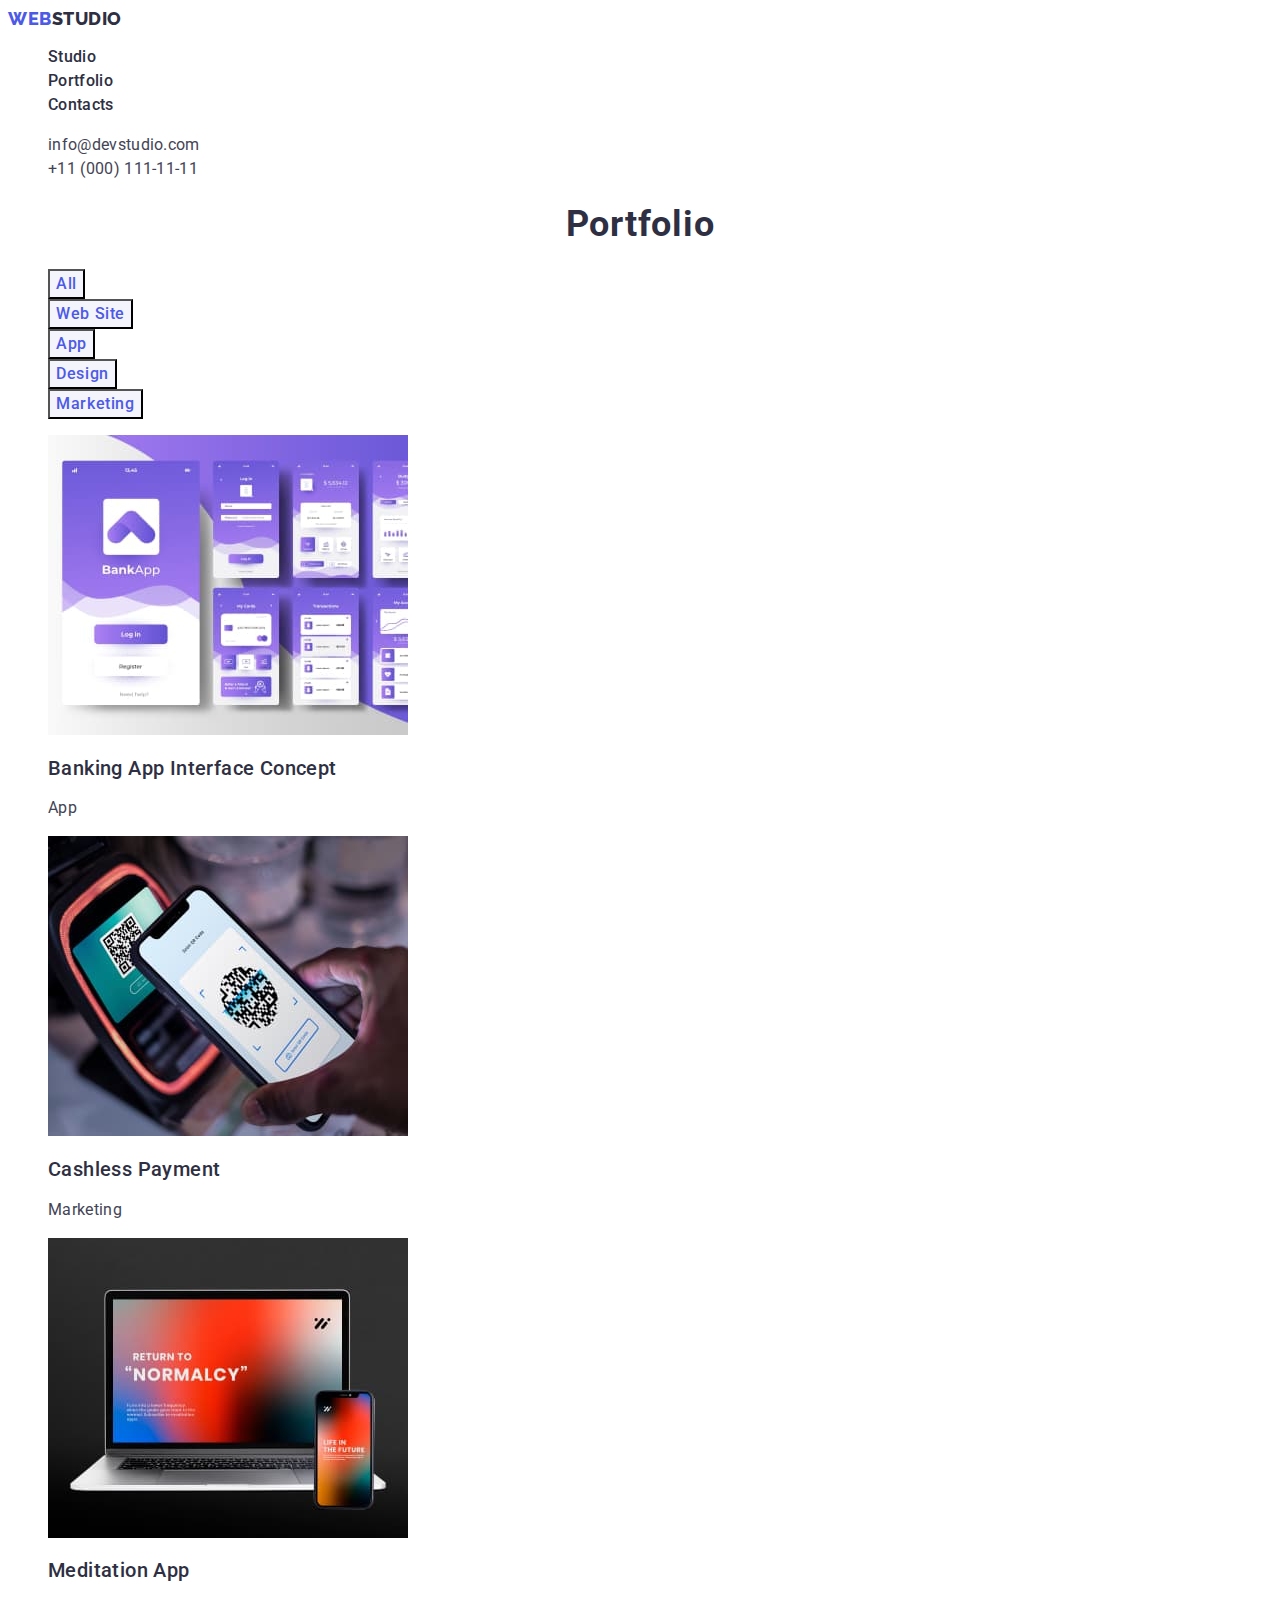
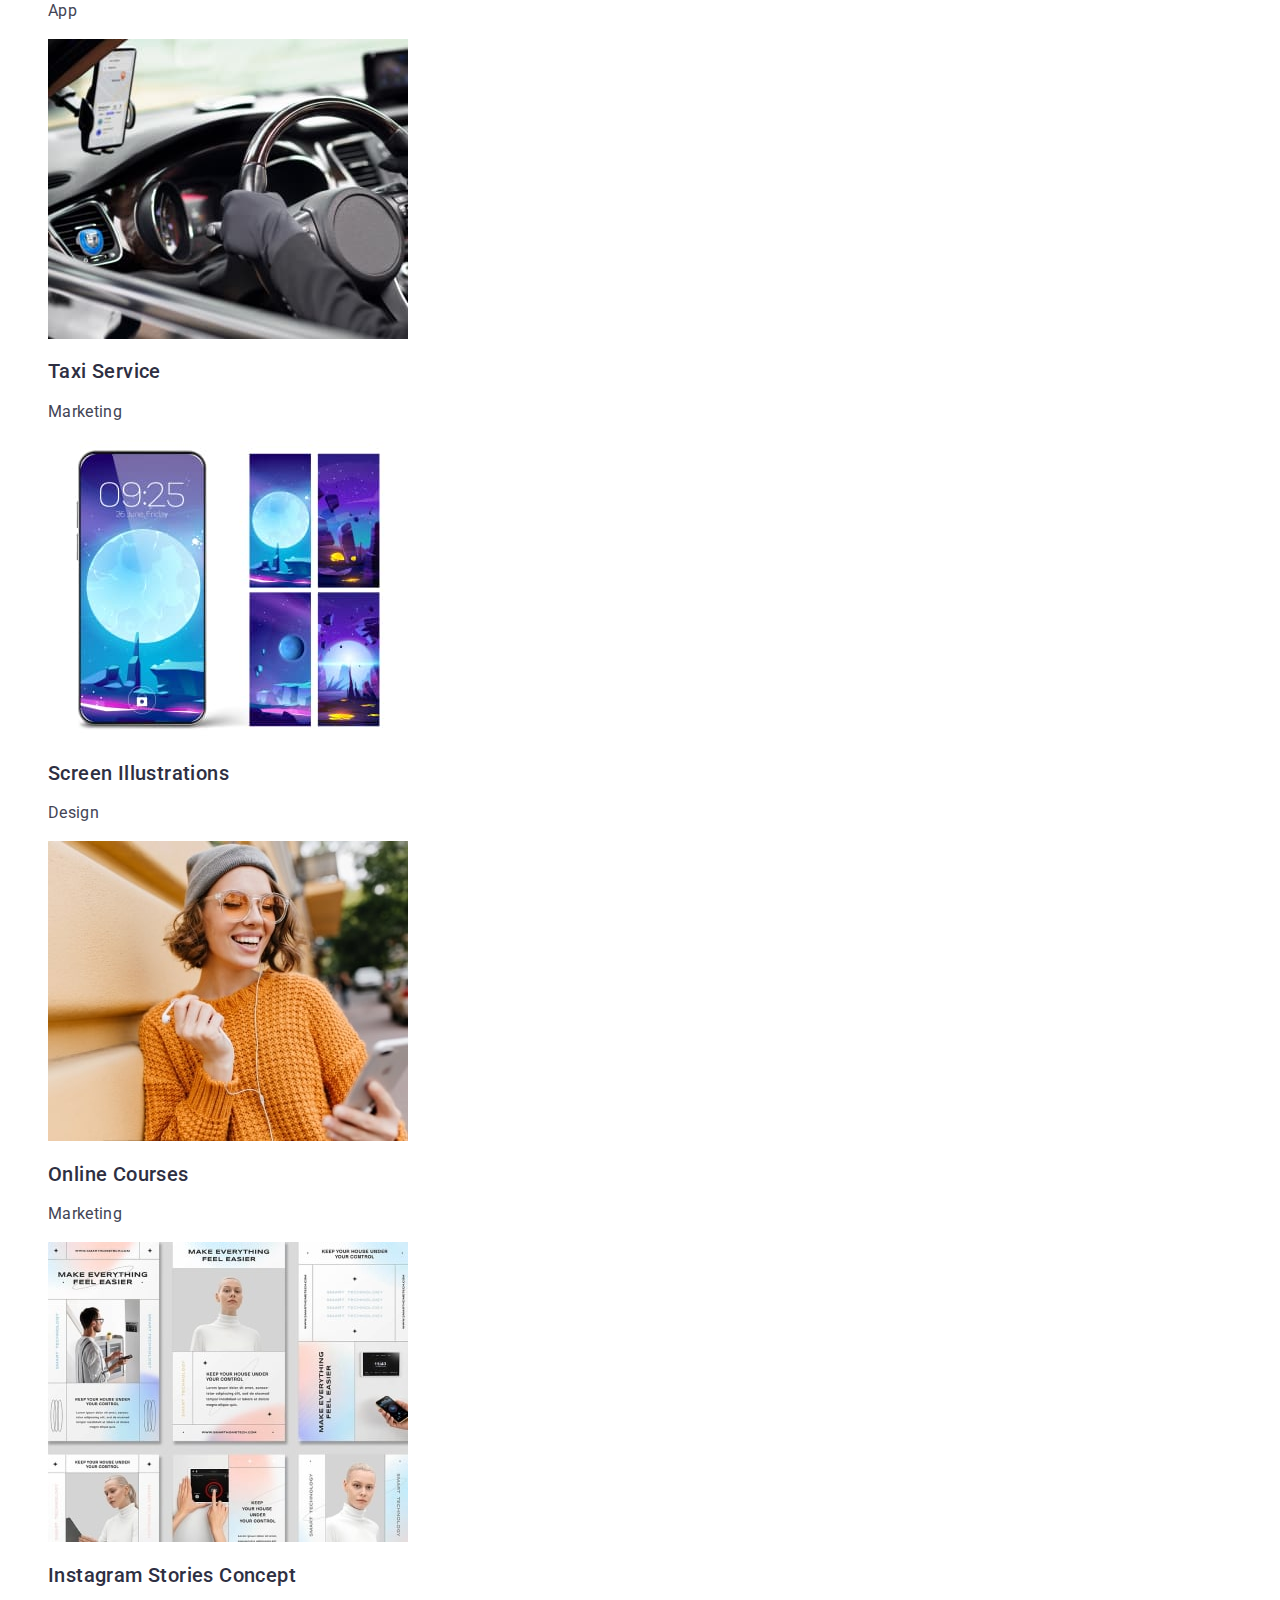
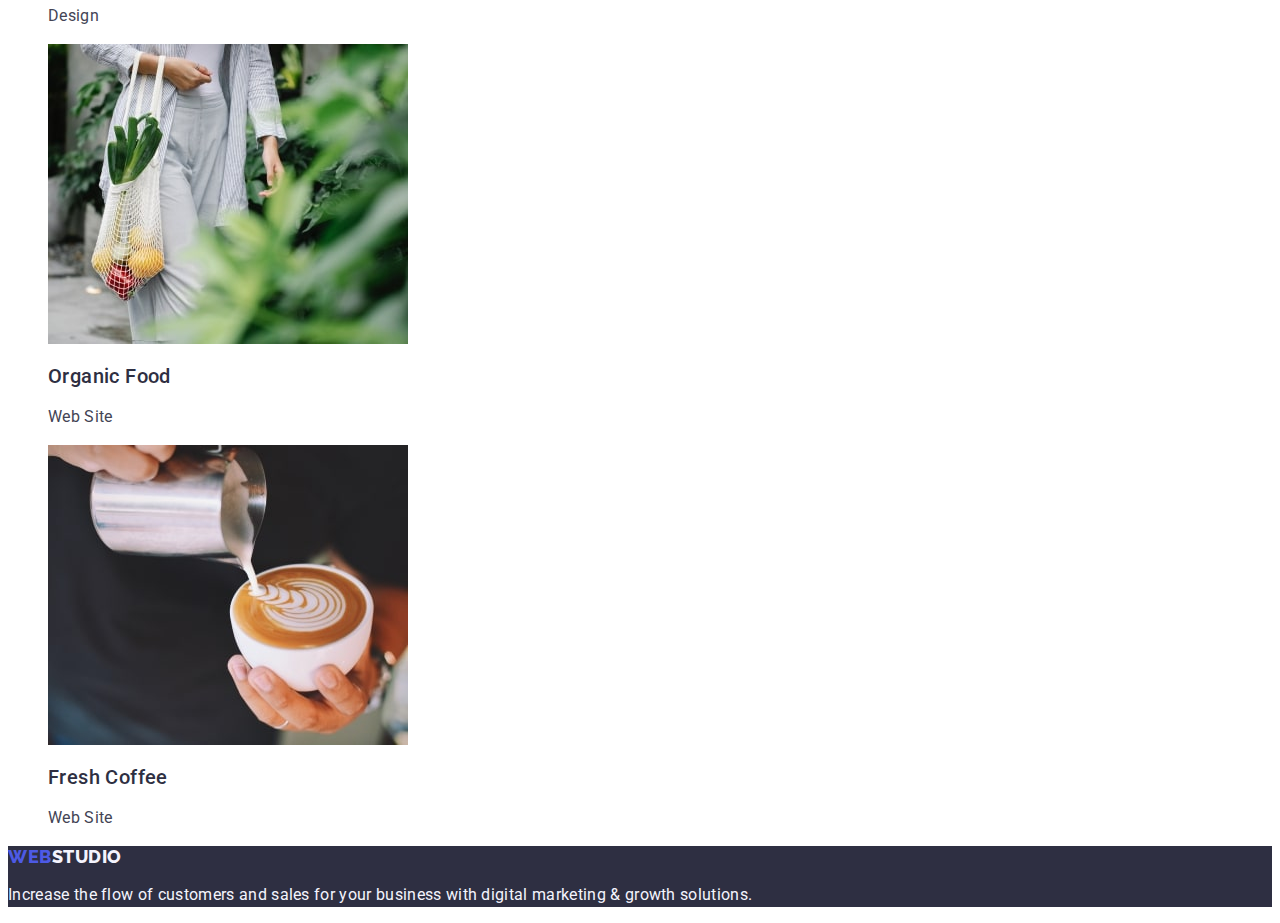
==== commit 24de6b95: "fix mistakes" ====
--- a/portfolio.html
+++ b/portfolio.html
@@ -16,14 +16,14 @@
     <header class="header">
       <nav class="nav">
         <a class="header-logo logo link" href="./index.html"
-          >Web<span>Studio</span></a
+          >Web<span class="header-logo-span">Studio</span></a
         >
         <ul class="header-nav-list list">
           <li class="header-nav-item">
             <a class="header-link link" href="./index.html">Studio</a>
           </li>
           <li class="header-nav-item">
-            <a class="header-link link" href="">Portfolio</a>
+            <a class="header-link link" href="./portfolio.html">Portfolio</a>
           </li>
           <li class="header-nav-item">
             <a class="header-link link" href="">Contacts</a>
@@ -33,12 +33,16 @@
       <address class="header-address">
         <ul class="header-address-list list">
           <li class="header-address-item">
-            <a class="header-address-link link" href="mailto:info@devstudio.com"
+            <a
+              class="header-address-link header-link link"
+              href="mailto:info@devstudio.com"
               >info@devstudio.com</a
             >
           </li>
           <li class="header-address-item">
-            <a class="header-address-link link" href="tel:+110001111111"
+            <a
+              class="header-address-link header-link link"
+              href="tel:+110001111111"
               >+11 (000) 111-11-11</a
             >
           </li>
@@ -50,13 +54,13 @@
         <h1 class="portfolio-title section-title">Portfolio</h1>
         <ul class="portfolio-filter list">
           <li class="portfolio-filter-item">
-            <button class="portfolio-filter-btn btn btn-primary" type="button">
+            <button class="portfolio-filter-btn btn btn-light" type="button">
               All
             </button>
           </li>
           <li class="portfolio-filter-item">
             <button class="portfolio-filter-btn btn btn-light" type="button">
-              WeB Site
+              Web Site
             </button>
           </li>
           <li class="portfolio-filter-item">
@@ -77,128 +81,146 @@
         </ul>
         <ul class="portfolio-showcase list">
           <li class="portfolio-showcase-item">
-            <img
-              class="portfolio-showcase-image"
-              src="./images/portfolio/banking_app.jpg"
-              alt="Application pages"
-              width="360"
-              height="300"
-            />
-            <h3 class="portfolio-showcase-subtitle section-subtitle">
-              Banking App Interface Concept
-            </h3>
-            <p class="portfolio-showcase-text item-text">App</p>
-          </li>
-          <li class="portfolio-showcase-item">
-            <img
-              class="portfolio-showcase-image"
-              src="./images/portfolio/payment.jpg"
-              alt="Payment with cellpone"
-              width="360"
-              height="300"
-            />
-            <h3 class="portfolio-showcase-subtitle section-subtitle">
-              Cashless Payment
-            </h3>
-            <p class="portfolio-showcase-text item-text">Marketing</p>
-          </li>
-          <li class="portfolio-showcase-item">
-            <img
-              class="portfolio-showcase-image"
-              src="./images/portfolio/mediation_app.jpg"
-              alt="Laptop and cellpone with application"
-              width="360"
-              height="300"
-            />
-            <h3 class="portfolio-showcase-subtitle section-subtitle">
-              Meditation App
-            </h3>
-            <p class="portfolio-showcase-text item-text">App</p>
-          </li>
-          <li class="portfolio-showcase-item">
-            <img
-              class="portfolio-showcase-image"
-              src="./images/portfolio/taxi_service.jpg"
-              alt="Car interior with driver"
-              width="360"
-              height="300"
-            />
-            <h3 class="portfolio-showcase-subtitle section-subtitle">
-              Taxi Service
-            </h3>
-            <p class="portfolio-showcase-text item-text">Marketing</p>
-          </li>
-          <li class="portfolio-showcase-item">
-            <img
-              class="portfolio-showcase-image"
-              src="./images/portfolio/illustrations.jpg"
-              alt="Application screenshots"
-              width="360"
-              height="300"
-            />
-            <h3 class="portfolio-showcase-subtitle section-subtitle">
-              Screen Illustrations
-            </h3>
-            <p class="portfolio-showcase-text item-text">Design</p>
-          </li>
-          <li class="portfolio-showcase-item">
-            <img
-              class="portfolio-showcase-image"
-              src="./images/portfolio/courses.jpg"
-              alt="Girl smiling with phone"
-              width="360"
-              height="300"
-            />
-            <h3 class="portfolio-showcase-subtitle section-subtitle">
-              Online Courses
-            </h3>
-            <p class="portfolio-showcase-text item-text">Marketing</p>
-          </li>
-          <li class="portfolio-showcase-item">
-            <img
-              class="portfolio-showcase-image"
-              src="./images/portfolio/instagam.jpg"
-              alt="Instagram pages examples"
-              width="360"
-              height="300"
-            />
-            <h3 class="portfolio-showcase-subtitle section-subtitle">
-              Instagram Stories Concept
-            </h3>
-            <p class="portfolio-showcase-text item-text">Design</p>
-          </li>
-          <li class="portfolio-showcase-item">
-            <img
-              class="portfolio-showcase-image"
-              src="./images/portfolio/organic_food.jpg"
-              alt="Person with fruits in the bag"
-              width="360"
-              height="300"
-            />
-            <h3 class="portfolio-showcase-subtitle section-subtitle">
-              Organic Food
-            </h3>
-            <p class="portfolio-showcase-text item-text">Web Site</p>
-          </li>
-          <li class="portfolio-showcase-item">
-            <img
-              class="portfolio-showcase-image"
-              src="./images/portfolio/coffee.jpg"
-              alt="Coffee making process"
-              width="360"
-              height="300"
-            />
-            <h3 class="portfolio-showcase-subtitle section-subtitle">
-              Fresh Coffee
-            </h3>
-            <p class="portfolio-showcase-text item-text">Web Site</p>
+            <a class="portfolio-showcase-link link">
+              <img
+                class="portfolio-showcase-image"
+                src="./images/portfolio/banking_app.jpg"
+                alt="Application pages"
+                width="360"
+                height="300"
+              />
+              <h2 class="portfolio-showcase-subtitle section-subtitle">
+                Banking App Interface Concept
+              </h2>
+              <p class="portfolio-showcase-text item-text">App</p>
+            </a class="portfolio-showcase-link link">
+          </li>
+          <li class="portfolio-showcase-item">
+            <a class="portfolio-showcase-link link">
+              <img
+                class="portfolio-showcase-image"
+                src="./images/portfolio/payment.jpg"
+                alt="Payment with cellpone"
+                width="360"
+                height="300"
+              />
+              <h2 class="portfolio-showcase-subtitle section-subtitle">
+                Cashless Payment
+              </h2>
+              <p class="portfolio-showcase-text item-text">Marketing</p>
+            </a>
+          </li>
+          <li class="portfolio-showcase-item">
+            <a class="portfolio-showcase-link link">
+              <img
+                class="portfolio-showcase-image"
+                src="./images/portfolio/mediation_app.jpg"
+                alt="Laptop and cellpone with application"
+                width="360"
+                height="300"
+              />
+              <h2 class="portfolio-showcase-subtitle section-subtitle">
+                Meditation App
+              </h2>
+              <p class="portfolio-showcase-text item-text">App</p>
+            </a>
+          </li>
+          <li class="portfolio-showcase-item">
+            <a class="portfolio-showcase-link link">
+              <img
+                class="portfolio-showcase-image"
+                src="./images/portfolio/taxi_service.jpg"
+                alt="Car interior with driver"
+                width="360"
+                height="300"
+              />
+              <h2 class="portfolio-showcase-subtitle section-subtitle">
+                Taxi Service
+              </h2>
+              <p class="portfolio-showcase-text item-text">Marketing</p>
+            </a>
+          </li>
+          <li class="portfolio-showcase-item">
+            <a class="portfolio-showcase-link link">
+              <img
+                class="portfolio-showcase-image"
+                src="./images/portfolio/illustrations.jpg"
+                alt="Application screenshots"
+                width="360"
+                height="300"
+              />
+              <h2 class="portfolio-showcase-subtitle section-subtitle">
+                Screen Illustrations
+              </h2>
+              <p class="portfolio-showcase-text item-text">Design</p>
+            </a>
+          </li>
+          <li class="portfolio-showcase-item">
+            <a class="portfolio-showcase-link link">
+              <img
+                class="portfolio-showcase-image"
+                src="./images/portfolio/courses.jpg"
+                alt="Girl smiling with phone"
+                width="360"
+                height="300"
+              />
+              <h2 class="portfolio-showcase-subtitle section-subtitle">
+                Online Courses
+              </h2>
+              <p class="portfolio-showcase-text item-text">Marketing</p>
+            </a>
+          </li>
+          <li class="portfolio-showcase-item">
+            <a class="portfolio-showcase-link link">
+              <img
+                class="portfolio-showcase-image"
+                src="./images/portfolio/instagam.jpg"
+                alt="Instagram pages examples"
+                width="360"
+                height="300"
+              />
+              <h2 class="portfolio-showcase-subtitle section-subtitle">
+                Instagram Stories Concept
+              </h2>
+              <p class="portfolio-showcase-text item-text">Design</p>
+            </a>
+          </li>
+          <li class="portfolio-showcase-item">
+            <a class="portfolio-showcase-link link">
+              <img
+                class="portfolio-showcase-image"
+                src="./images/portfolio/organic_food.jpg"
+                alt="Person with fruits in the bag"
+                width="360"
+                height="300"
+              />
+              <h2 class="portfolio-showcase-subtitle section-subtitle">
+                Organic Food
+              </h2>
+              <p class="portfolio-showcase-text item-text">Web Site</p>
+            </a>
+          </li>
+          <li class="portfolio-showcase-item">
+            <a class="portfolio-showcase-link link">
+              <img
+                class="portfolio-showcase-image"
+                src="./images/portfolio/coffee.jpg"
+                alt="Coffee making process"
+                width="360"
+                height="300"
+              />
+              <h2 class="portfolio-showcase-subtitle section-subtitle">
+                Fresh Coffee
+              </h2>
+              <p class="portfolio-showcase-text item-text">Web Site</p>
+            </a>
           </li>
         </ul>
       </section>
     </main>
     <footer class="footer">
       <a class="footer-logo logo link" href="./index.html"
-        >Web<span>Studio</span></a
+        >Web<span class="footer-logo-span">Studio</span></a
       >
       <p class="footer-text item-text">
         Increase the flow of customers and sales for your business with digital
--- a/css/styles.css
+++ b/css/styles.css
@@ -1,6 +1,6 @@
 :root {
   font-family: "Roboto", sans-serif;
-  --white: #fff;
+  --white: #FFFFFF;
   --iris: #4D5AE5;
   --navyblue: #2E2F42;
   --slate: #434455;
@@ -74,17 +74,18 @@
   letter-spacing: 0.04em;
 }
 
-.btn-primary {
+/* .btn-primary {
   background: var(--iris);
   color: var(--white);
-}
+} */
 
 .btn-light {
   background: var(--cloud);
   color: var(--iris);
 }
 
-.btn:hover {
+.btn:hover,
+.btn:focus {
   background: var(--ocean);
   color: var(--white);
 }
@@ -123,7 +124,6 @@
 
 .hero-title {
   color: var(--white);
-  text-align: center;
   font-size: 56px;
   font-style: normal;
   font-weight: 700;
@@ -141,7 +141,7 @@
   background-color: var(--cloud);
 }
 
-.team-list {
+.team-list-item {
   background-color: var(--white);
 }
 
